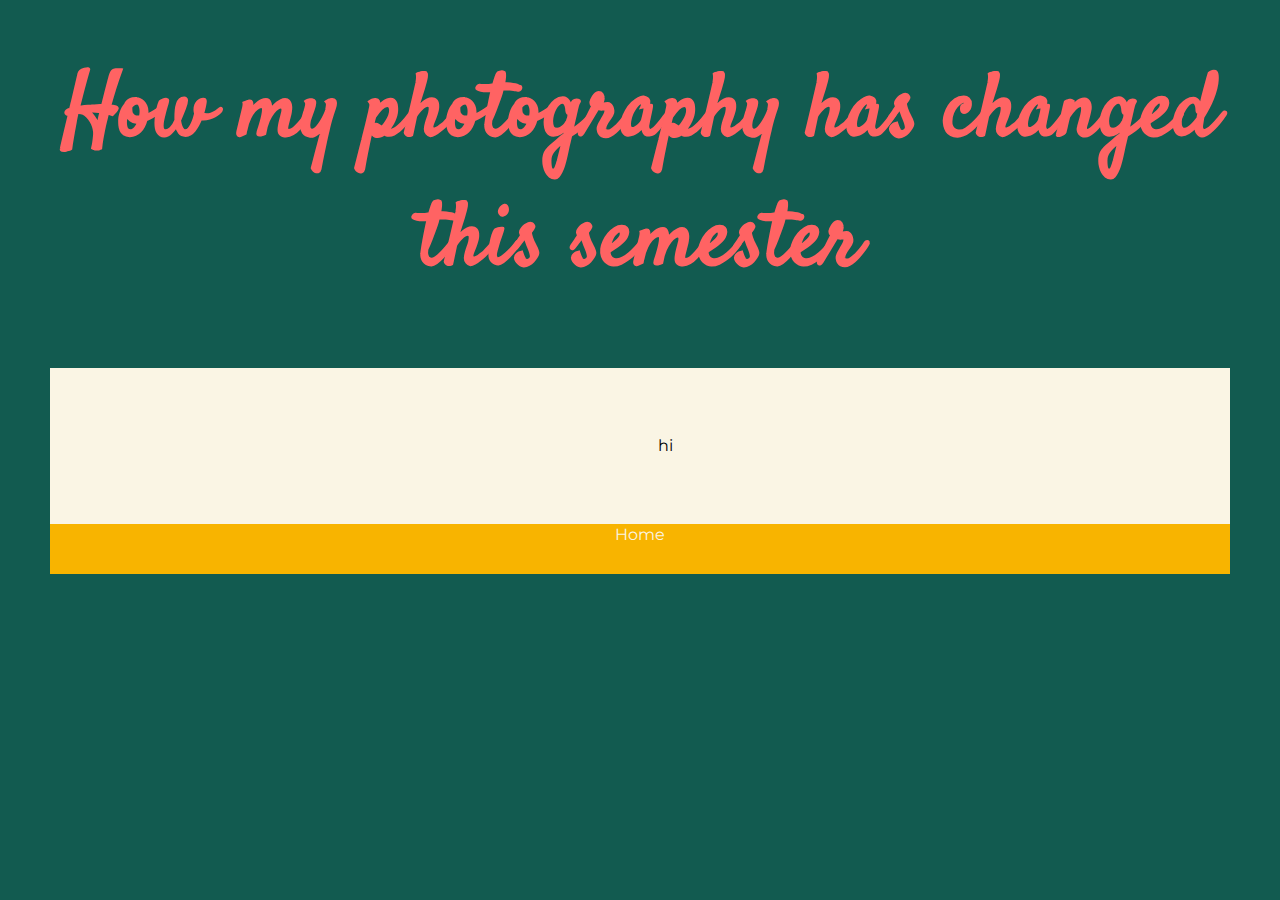
==== changingeye.html @ 97e26ff0 "Add files via upload" ====
<!DOCTYPE html>
<html lang="en" dir="ltr">
  <head>
    <meta charset="utf-8">
    <title>Changing Photographic Eye</title>
    <!-- CSS -->
        <link rel="stylesheet" href="css/master.css">

    <!-- font links -->
    <link rel="preconnect" href="https://fonts.googleapis.com">
    <link rel="preconnect" href="https://fonts.gstatic.com" crossorigin>
    <link href="https://fonts.googleapis.com/css2?family=Merriweather&family=Montserrat&family=Sacramento&family=Satisfy&display=swap" rel="stylesheet">
  </head>


  <body>
    <h1>How my photography has changed this semester</h1>
    <div class="writingcontent">
      <p>hi</p>
    </div>

    <div class="homelink">
      <a href="index.html">Home</a>
    </div>

  </body>
</html>
---- css/master.css ----
body{
  margin: 0;
  text-align: center;
  font-family: 'Merriweather', serif;
  background-color: #125B50;
  padding: 50px;
}

h1{
  margin-top: 0;
  font-size: 562.5%;
  font-family: 'Satisfy', cursive;
  color: #FF6363;
}

h2{
  color: #FF6363;
  font-size: 300%;
  padding: 10px;
  margin: 0;
}

p{
  font-family: 'Montserrat', sans-serif;
  line-height: 1.5;
  text-indent: 50px;
}

a{
  position: relative;
  font-family: 'Montserrat', sans-serif;
  text-decoration: none;
  margin: auto;
  color: #FAF5E4;
}

td:hover{
  background-color: #125B50;
}

.pagelinks{
  position: relative;
  background-color: #F8B400;
  height: 100px;
  margin-bottom: 10px;
}

.writingcontent{
  background-color: #FAF5E4;
  padding: 50px;
}

.homelink{
  position: relative;
  background-color: #F8B400;
  height: 50px;
}

img{
  max-width: 100%;
  height: auto;
}

.profile-picture{
  margin: auto;
  position: relative;
  height: 200px;
  width: 200px;
}
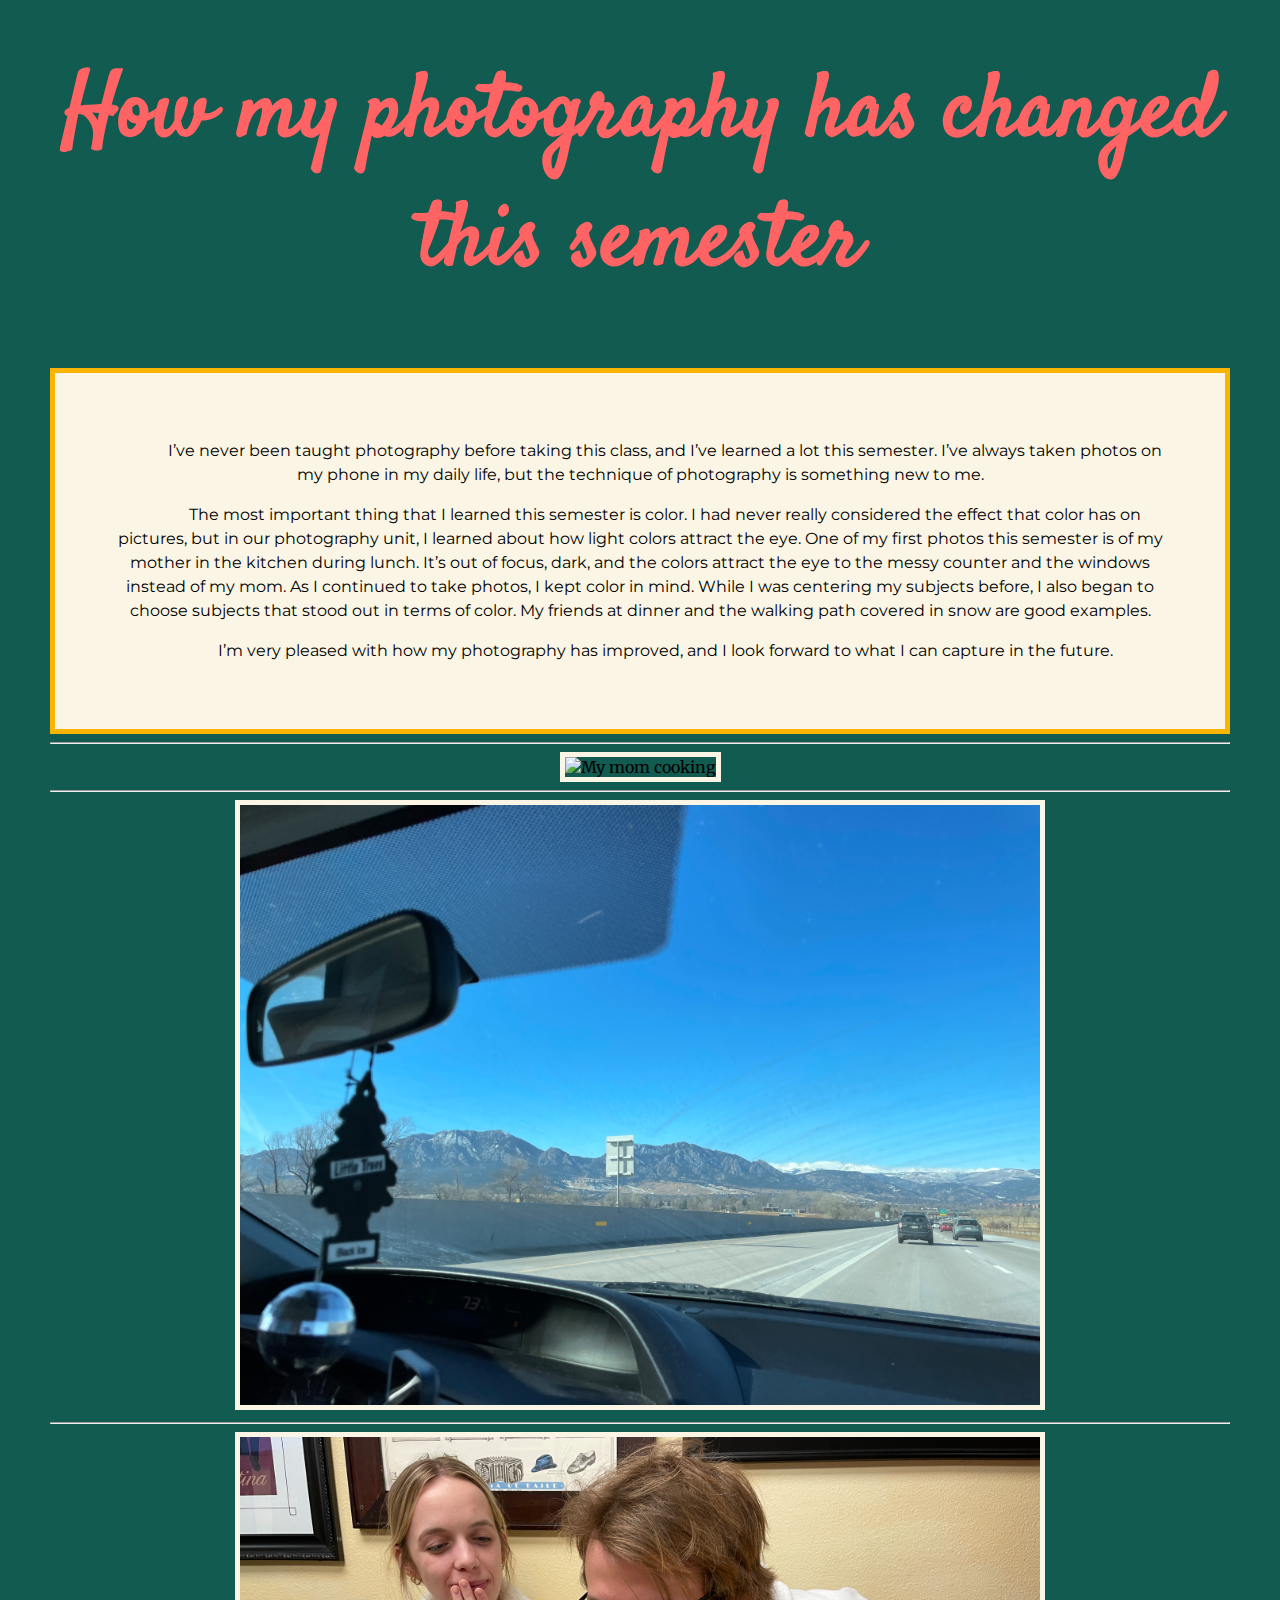
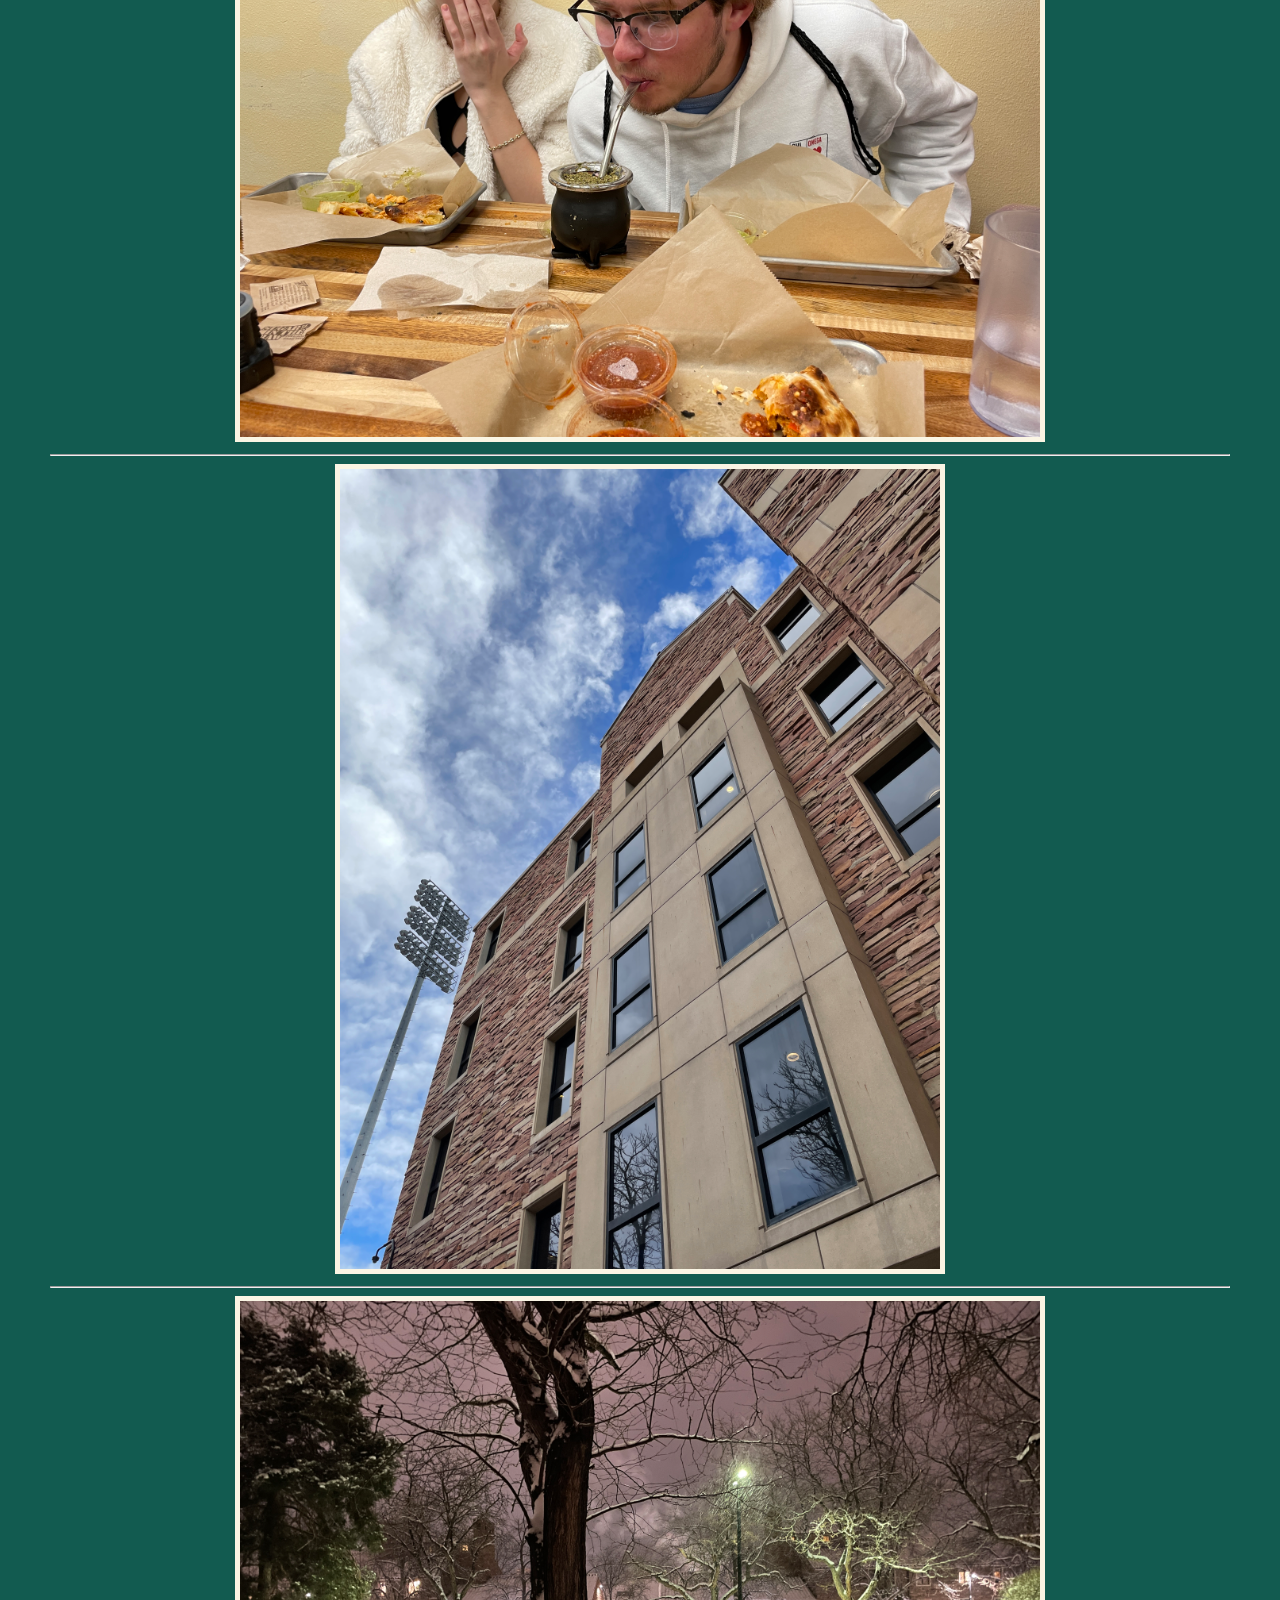
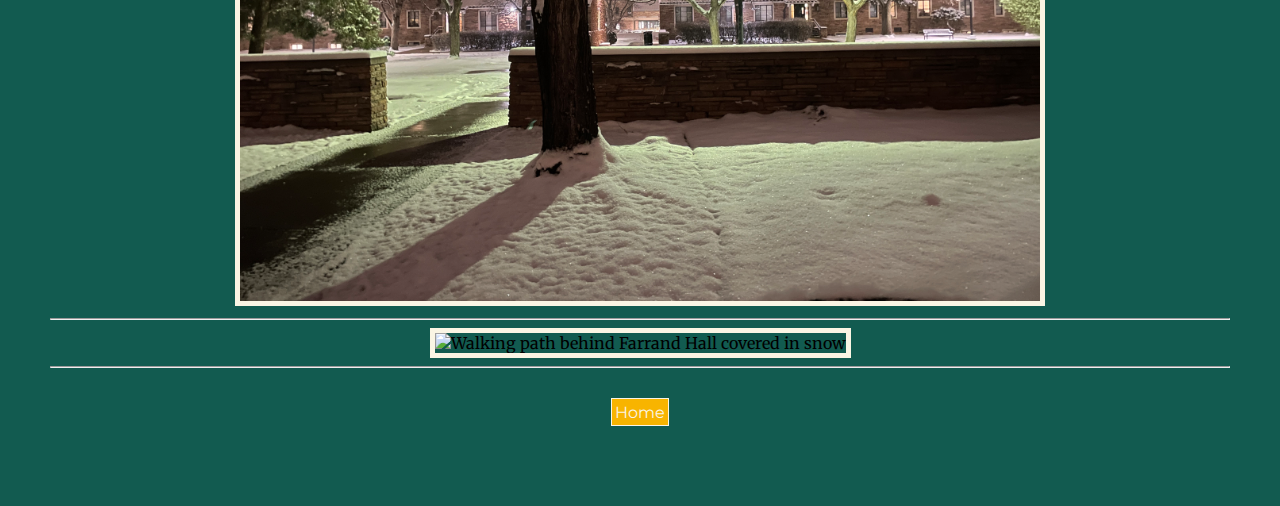
==== commit 69701995: "Massive content updates" ====
--- a/changingeye.html
+++ b/changingeye.html
@@ -12,16 +12,39 @@
     <link href="https://fonts.googleapis.com/css2?family=Merriweather&family=Montserrat&family=Sacramento&family=Satisfy&display=swap" rel="stylesheet">
   </head>
 
-
   <body>
     <h1>How my photography has changed this semester</h1>
     <div class="writingcontent">
-      <p>hi</p>
+      <p>
+        I’ve never been taught photography before taking this class, and I’ve learned a lot this semester. I’ve always taken photos on my phone in my daily life, but the technique of photography is something new to me.
+      </p>
+      <p>
+        The most important thing that I learned this semester is color. I had never really considered the effect that color has on pictures, but in our photography unit, I learned about how light colors attract the eye. One of my first photos this semester is of my mother in the kitchen during lunch. It’s out of focus, dark, and the colors attract the eye to the messy counter and the windows instead of my mom.
+        As I continued to take photos, I kept color in mind. While I was centering my subjects before, I also began to choose subjects that stood out in terms of color. My friends at dinner and the walking path covered in snow are good examples.
+      </p>
+      <p>
+        I’m very pleased with how my photography has improved, and I look forward to what I can capture in the future.
+      </p>
     </div>
+<hr>
+      <img src="images/mom.JPG" alt="My mom cooking" width="800" height="600">
+<hr>
+      <img src="images/highway.JPG" alt="Highway & Flatirons going in to Boulder" width="800" height="600">
+<hr>
+      <img src="images/mate.JPG" alt="Friends enjoying Argentinian cuisine" width="800" height="600">
+<hr>
+      <img src="images/folsom.JPG" alt="Near Folsom Field" width="600" height="800">
+<hr>
+      <img src="images/farrandBack.JPG" alt="Behind Farrand Hall at night" width="800" height="600">
+<hr>
+      <img src="images/farrand.JPG" alt="Walking path behind Farrand Hall covered in snow" width="600" height="800">
+<hr>
 
-    <div class="homelink">
-      <a href="index.html">Home</a>
-    </div>
+    <table class="homeButton">
+      <td>
+        <a href="index.html">Home</a>
+      </td>
+    </table>
 
   </body>
 </html>
--- a/css/master.css
+++ b/css/master.css
@@ -1,3 +1,5 @@
+/* Elements */
+
 body{
   margin: 0;
   text-align: center;
@@ -30,35 +32,42 @@
   position: relative;
   font-family: 'Montserrat', sans-serif;
   text-decoration: none;
-  margin: auto;
   color: #FAF5E4;
+  border: none;
 }
 
 td:hover{
   background-color: #125B50;
 }
 
-.pagelinks{
-  position: relative;
+table{
   background-color: #F8B400;
-  height: 100px;
-  margin-bottom: 10px;
+  margin: 10px;
+  border: 1px solid #FAF5E4;
 }
+
+img{
+  max-width: 100%;
+  height: auto;
+  border: 5px solid #FAF5E4;
+}
+
+iframe{
+  border: 5px solid #125B50;
+}
+
+/* Divs */
 
 .writingcontent{
   background-color: #FAF5E4;
   padding: 50px;
+  border: 5px solid #F8B400;
 }
 
 .homelink{
   position: relative;
   background-color: #F8B400;
-  height: 50px;
-}
-
-img{
-  max-width: 100%;
-  height: auto;
+  padding: 10px;
 }
 
 .profile-picture{
@@ -67,3 +76,7 @@
   height: 200px;
   width: 200px;
 }
+
+.homeButton{
+  margin: 30px auto 30px auto;
+}
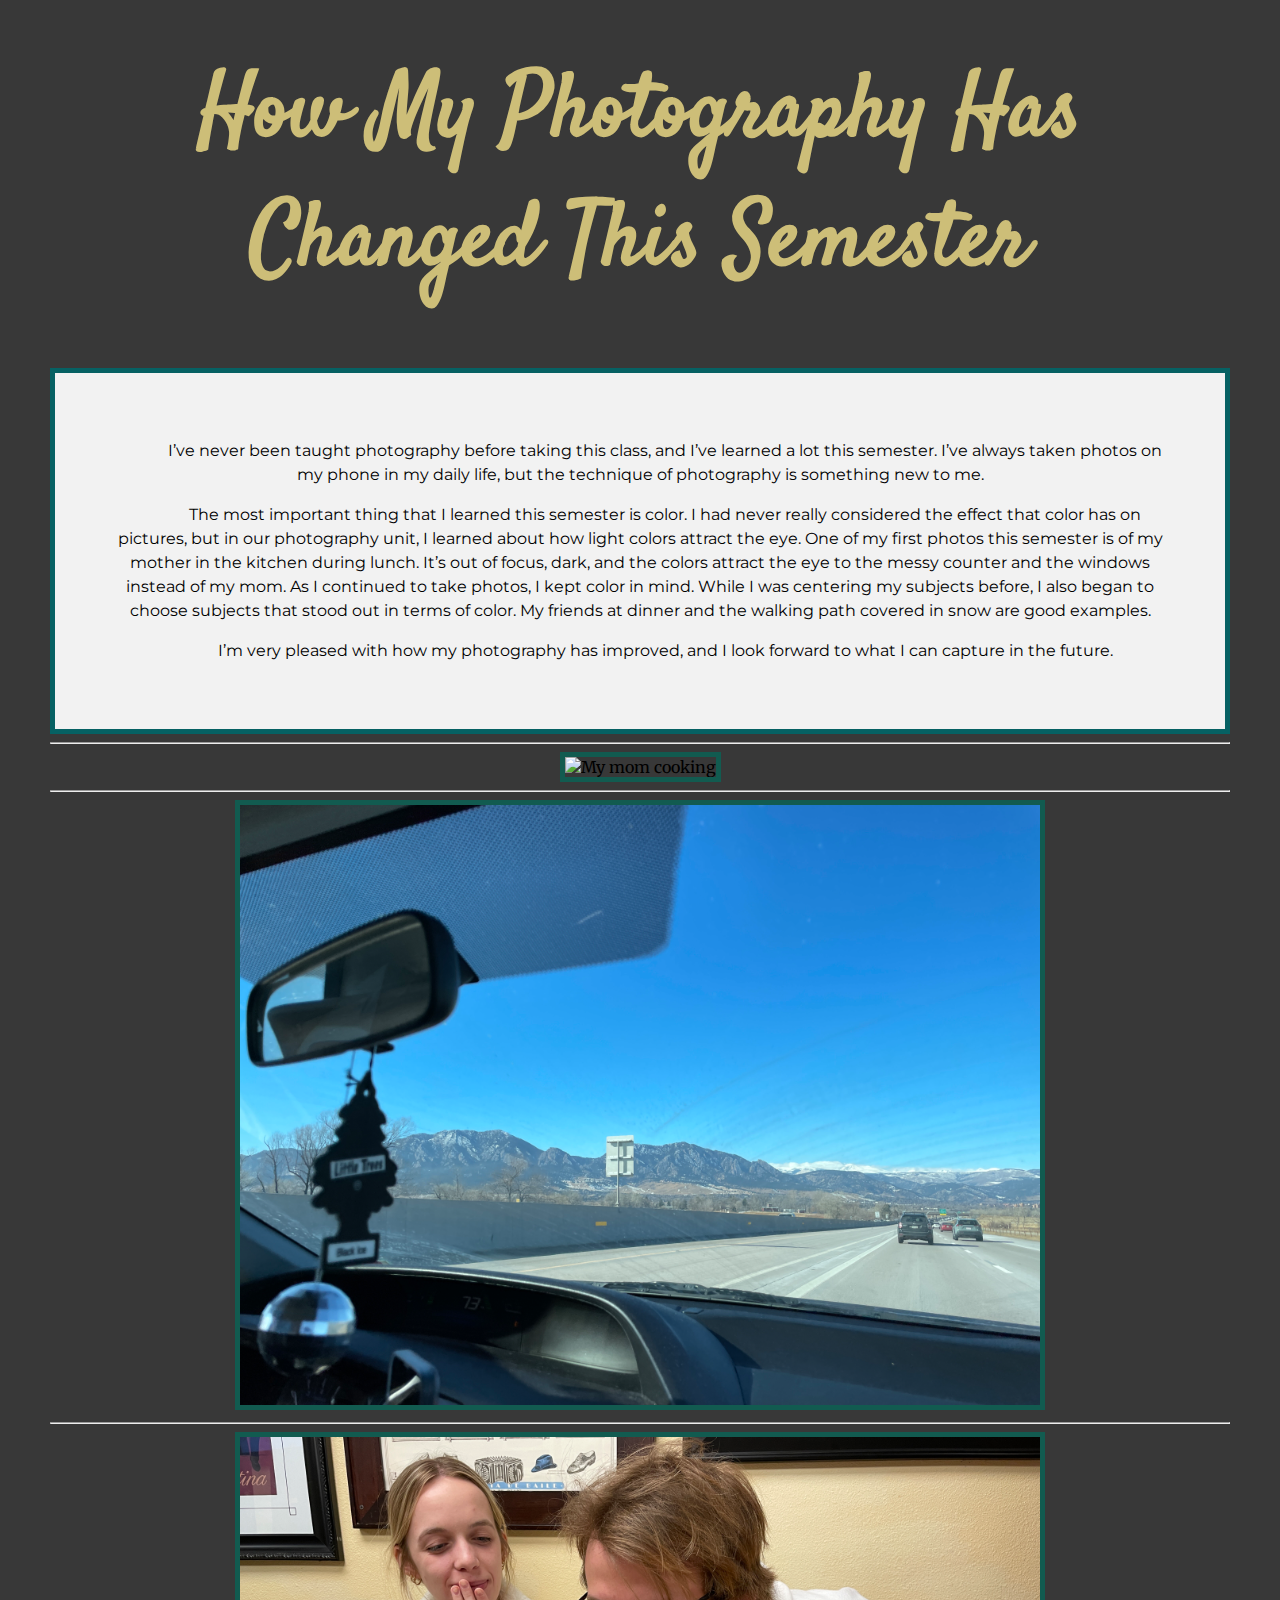
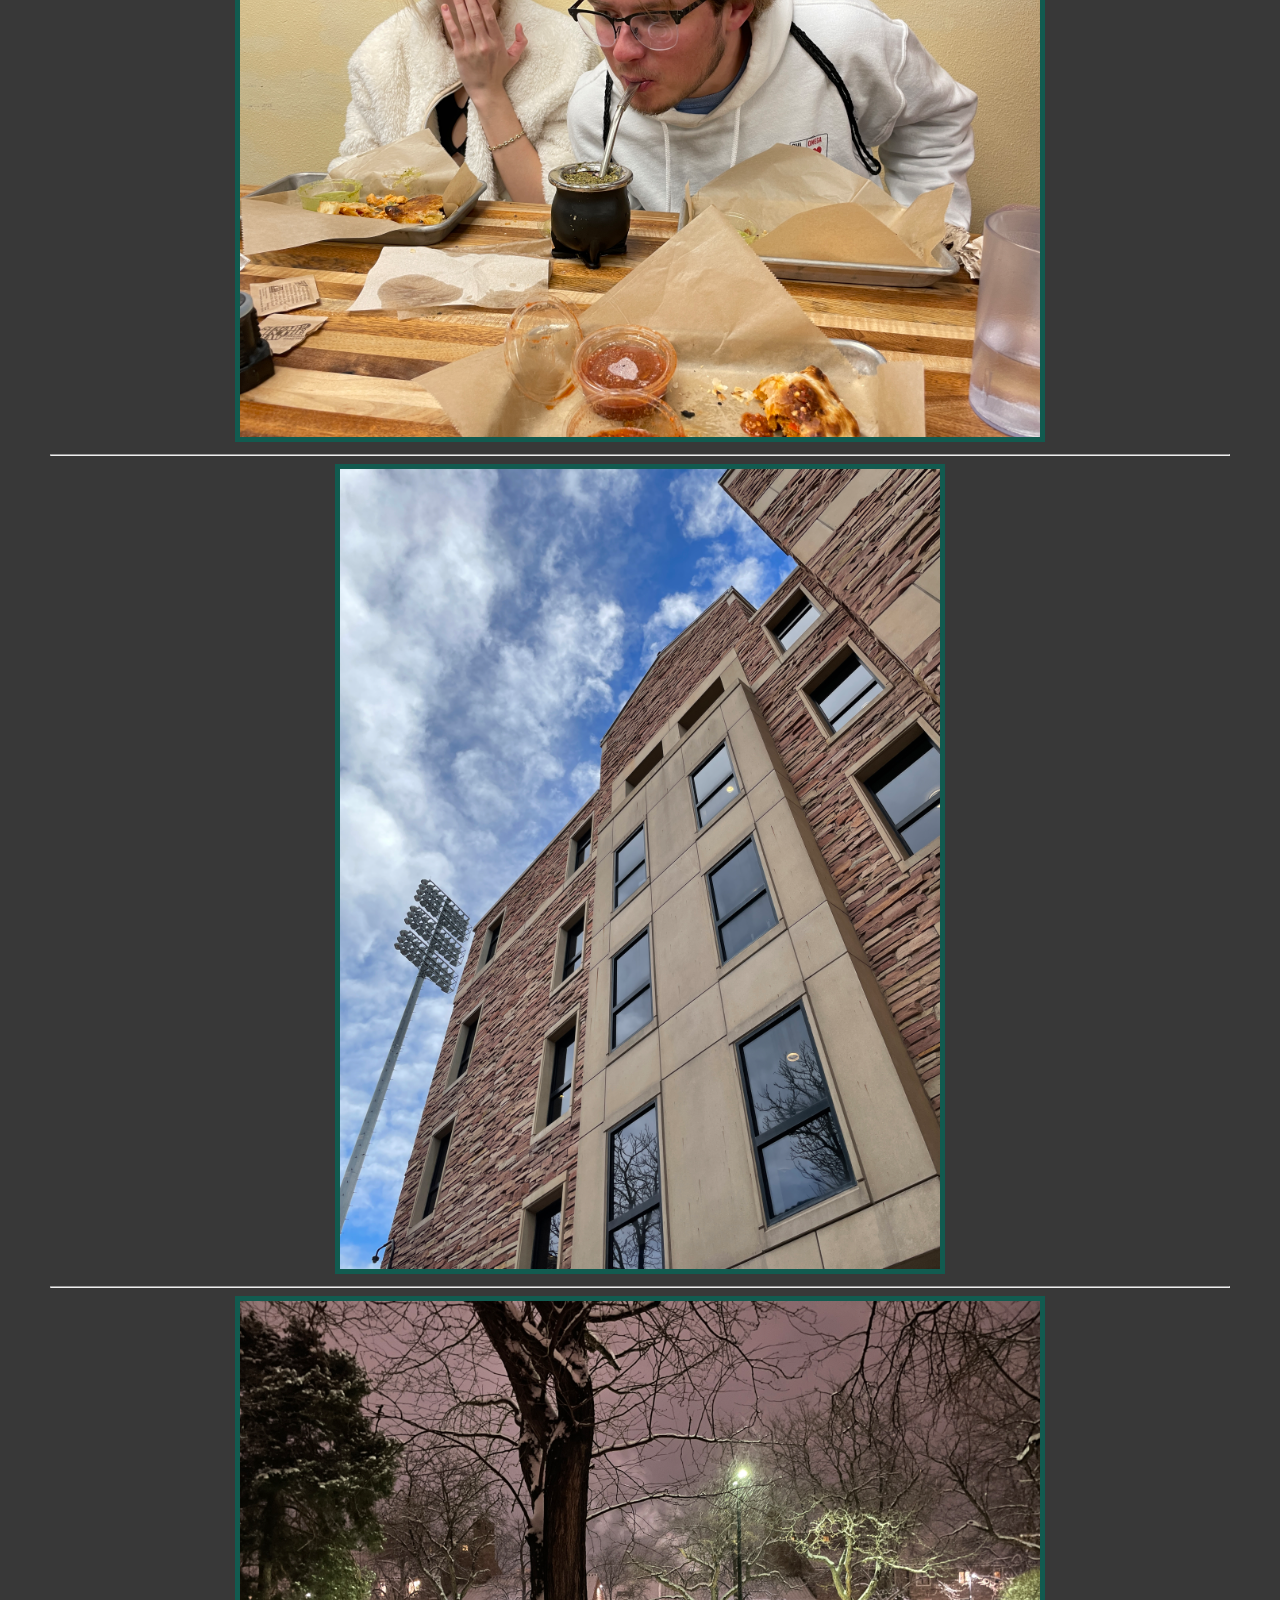
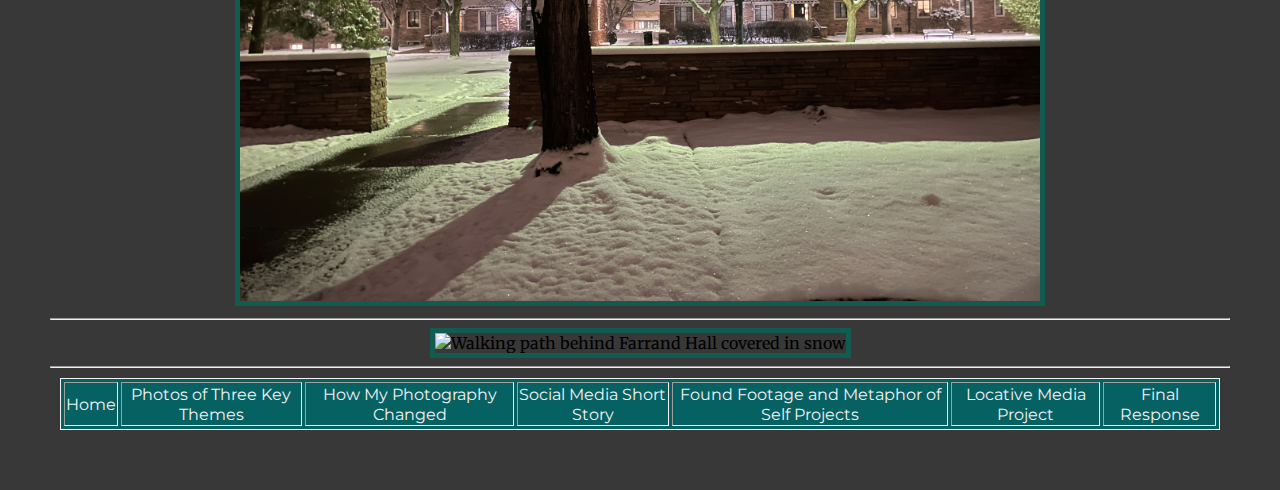
==== commit 2af75ea1: "Final content upload" ====
--- a/changingeye.html
+++ b/changingeye.html
@@ -13,7 +13,7 @@
   </head>
 
   <body>
-    <h1>How my photography has changed this semester</h1>
+    <h1>How My Photography Has Changed This Semester</h1>
     <div class="writingcontent">
       <p>
         I’ve never been taught photography before taking this class, and I’ve learned a lot this semester. I’ve always taken photos on my phone in my daily life, but the technique of photography is something new to me.
@@ -40,10 +40,31 @@
       <img src="images/farrand.JPG" alt="Walking path behind Farrand Hall covered in snow" width="600" height="800">
 <hr>
 
-    <table class="homeButton">
-      <td>
-        <a href="index.html">Home</a>
-      </td>
+<!-- page links -->
+    <table cellspacing=3 border="1px">
+      <tr>
+        <td>
+          <a href="index.html">Home</a>
+        </td>
+        <td>
+          <a href="keyphotos.html">Photos of Three Key Themes</a>
+        </td>
+        <td>
+          <a href="changingeye.html">How My Photography Changed</a>
+        </td>
+        <td>
+          <a href="socialmedia.html">Social Media Short Story</a>
+        </td>
+        <td>
+          <a href="foundmetaphor.html">Found Footage and Metaphor of Self Projects</a>
+        </td>
+        <td>
+          <a href="locativemedia.html">Locative Media Project</a>
+        </td>
+        <td>
+          <a href="finalresponse.html">Final Response</a>
+        </td>
+      </tr>
     </table>
 
   </body>
--- a/css/master.css
+++ b/css/master.css
@@ -1,10 +1,18 @@
+/*******
+#383838
+#066163
+#CDBE78
+#F2F2F2
+*******/
+
 /* Elements */
 
 body{
   margin: 0;
   text-align: center;
   font-family: 'Merriweather', serif;
-  background-color: #125B50;
+  background-color: #383838
+;
   padding: 50px;
 }
 
@@ -12,11 +20,11 @@
   margin-top: 0;
   font-size: 562.5%;
   font-family: 'Satisfy', cursive;
-  color: #FF6363;
+  color: #CDBE78;
 }
 
 h2{
-  color: #FF6363;
+  color: #CDBE78;
   font-size: 300%;
   padding: 10px;
   margin: 0;
@@ -32,24 +40,24 @@
   position: relative;
   font-family: 'Montserrat', sans-serif;
   text-decoration: none;
-  color: #FAF5E4;
+  color: #F2F2F2;
   border: none;
 }
 
 td:hover{
-  background-color: #125B50;
+  background-color: #CDBE78;
 }
 
 table{
-  background-color: #F8B400;
+  background-color: #066163;
   margin: 10px;
-  border: 1px solid #FAF5E4;
+  border: 1px solid #F2F2F2;
 }
 
 img{
   max-width: 100%;
   height: auto;
-  border: 5px solid #FAF5E4;
+  border: 5px solid #125B50;
 }
 
 iframe{
@@ -59,14 +67,14 @@
 /* Divs */
 
 .writingcontent{
-  background-color: #FAF5E4;
+  background-color: #F2F2F2;
   padding: 50px;
-  border: 5px solid #F8B400;
+  border: 5px solid #066163;
 }
 
 .homelink{
   position: relative;
-  background-color: #F8B400;
+  background-color: #066163;
   padding: 10px;
 }
 
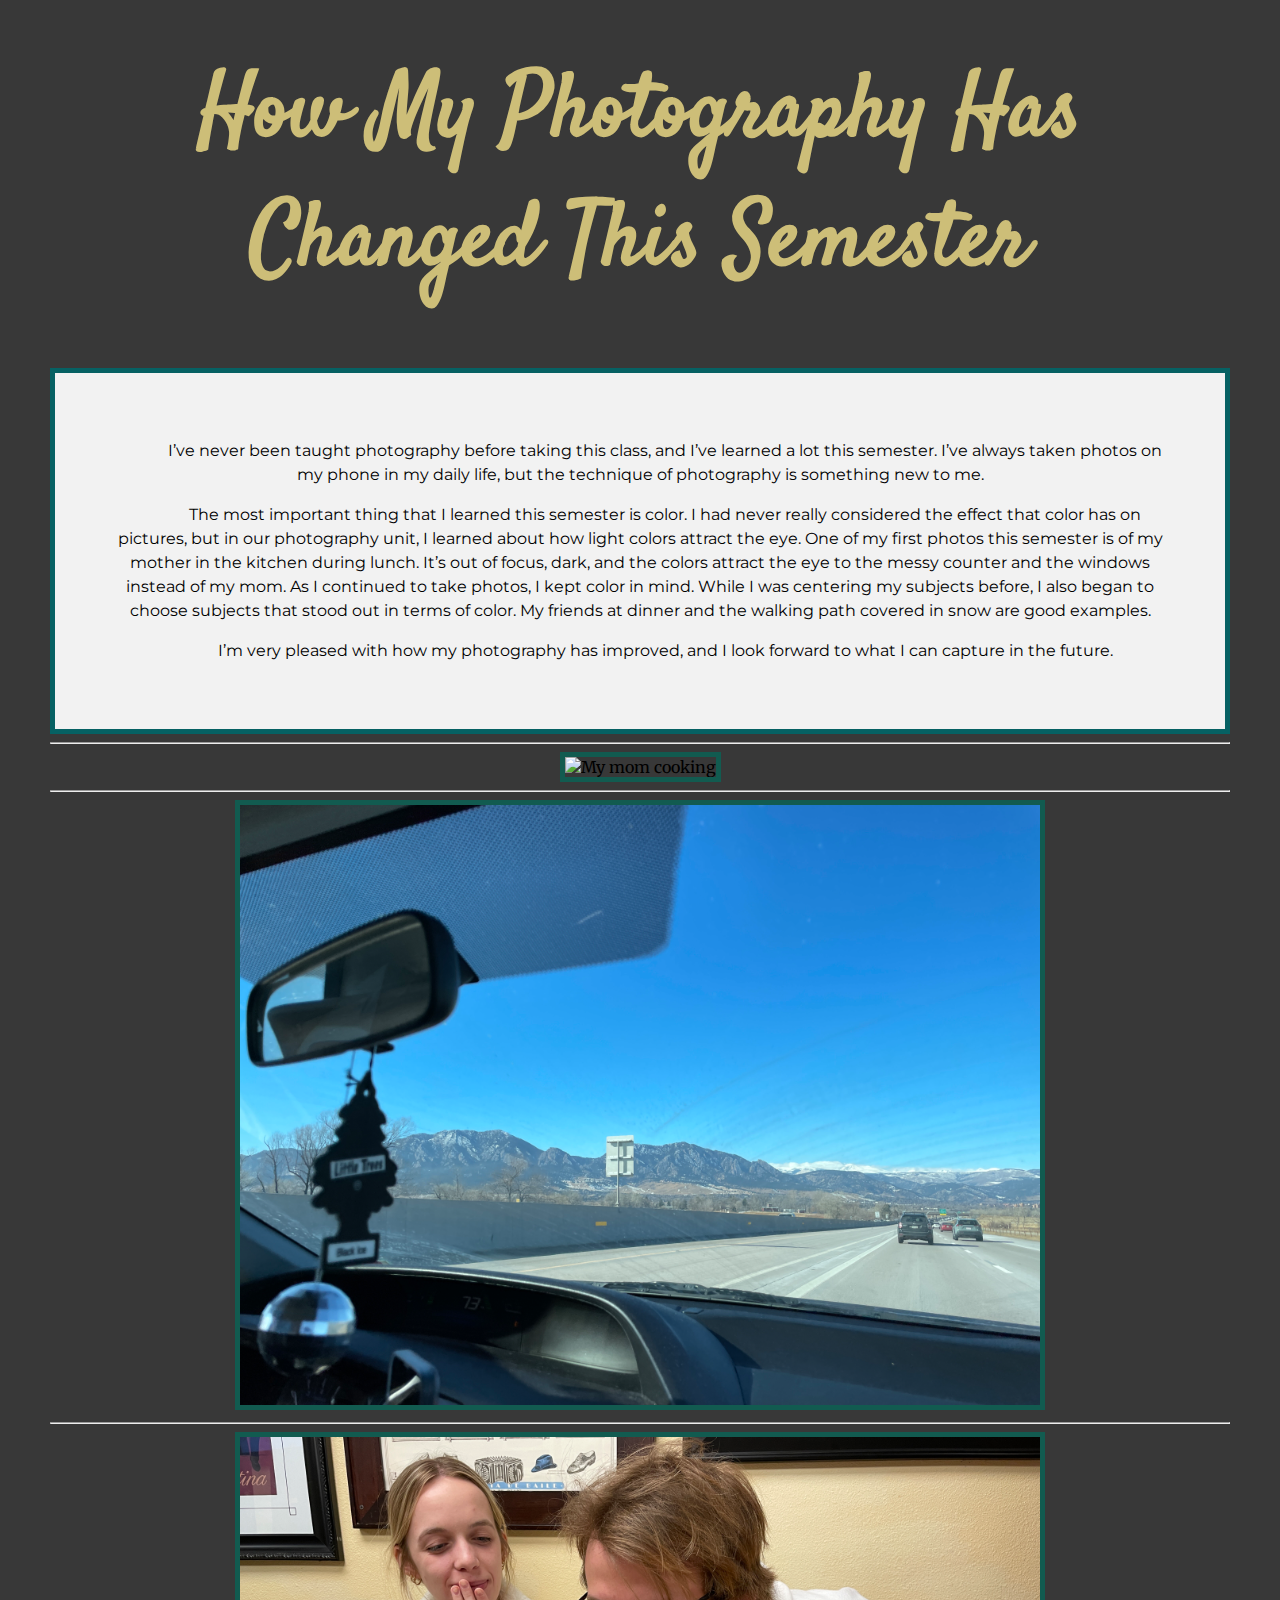
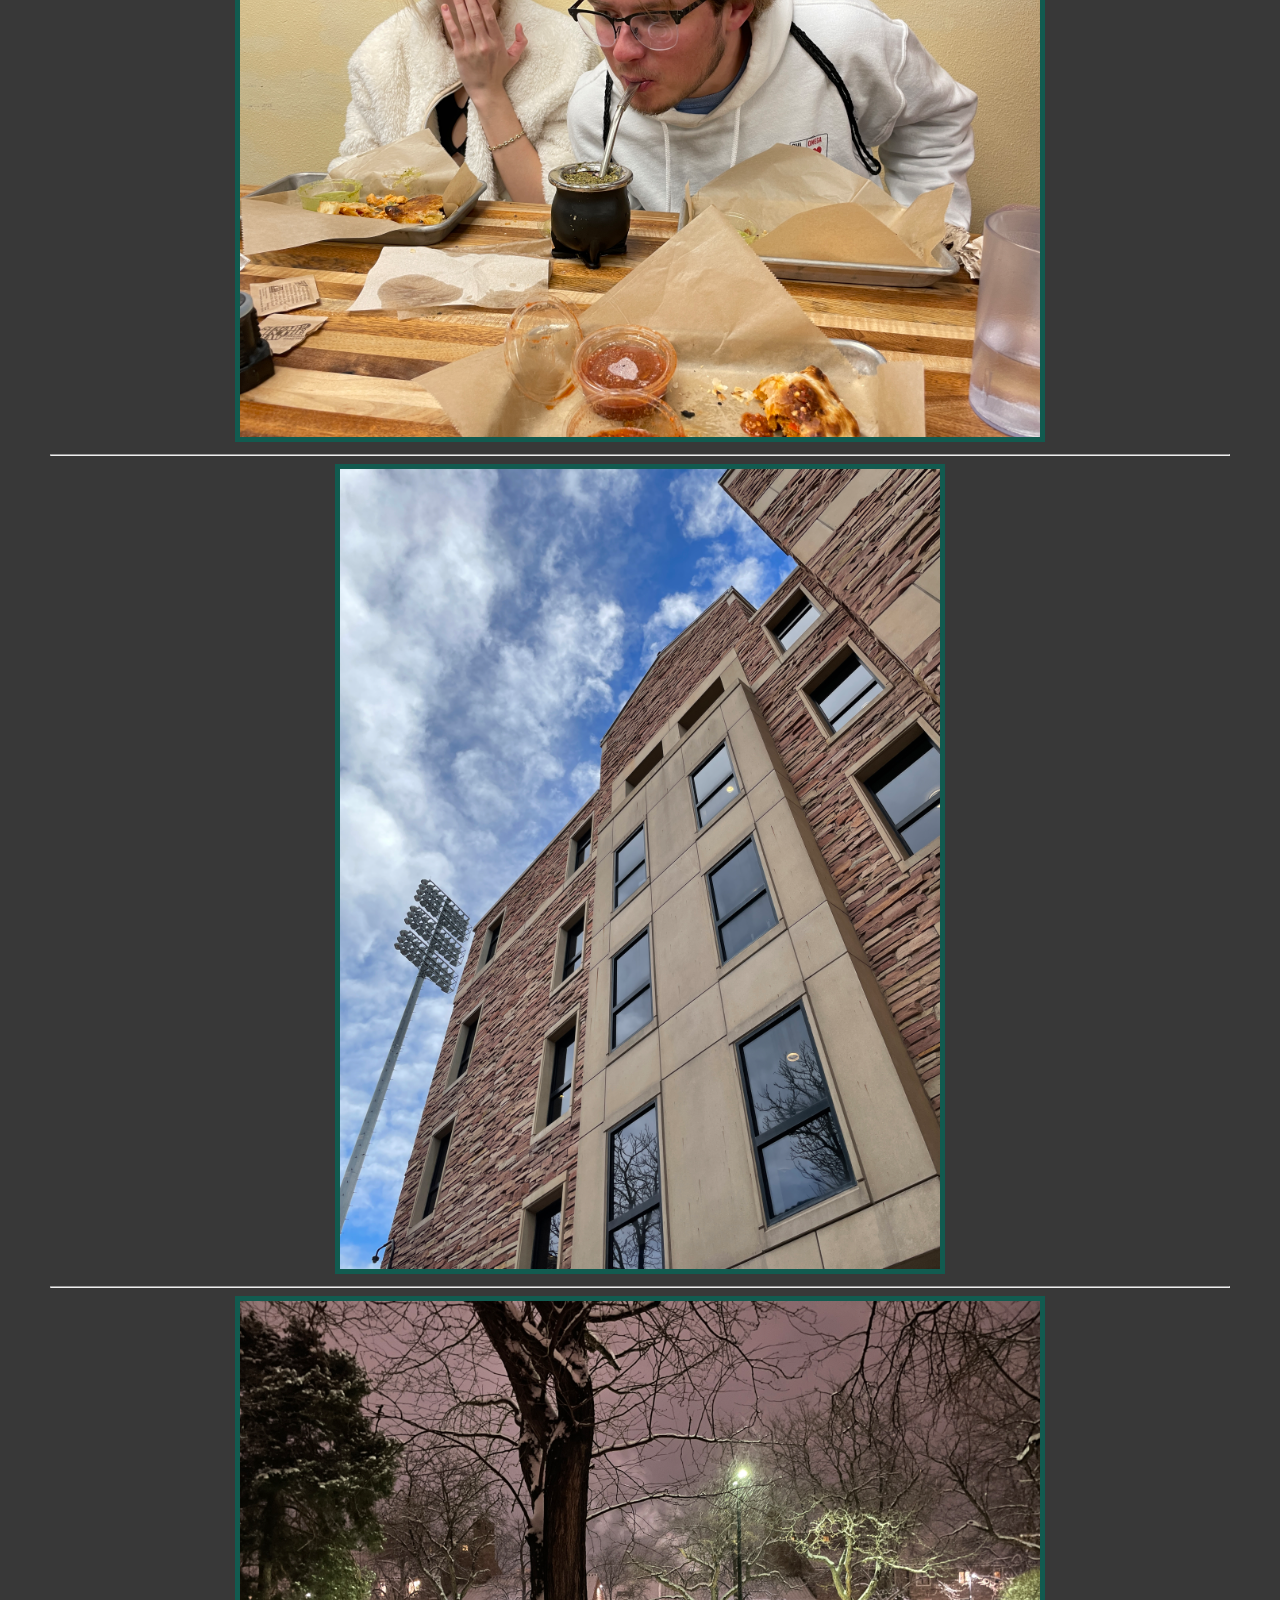
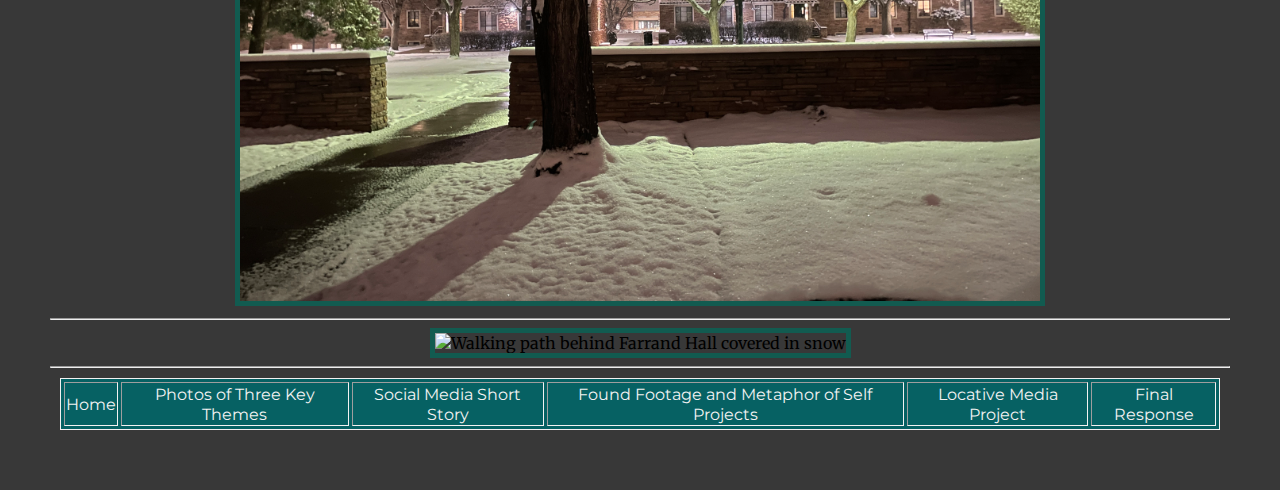
==== commit b197fea0: "Removed buttons for pages" ====
--- a/changingeye.html
+++ b/changingeye.html
@@ -50,9 +50,6 @@
           <a href="keyphotos.html">Photos of Three Key Themes</a>
         </td>
         <td>
-          <a href="changingeye.html">How My Photography Changed</a>
-        </td>
-        <td>
           <a href="socialmedia.html">Social Media Short Story</a>
         </td>
         <td>
